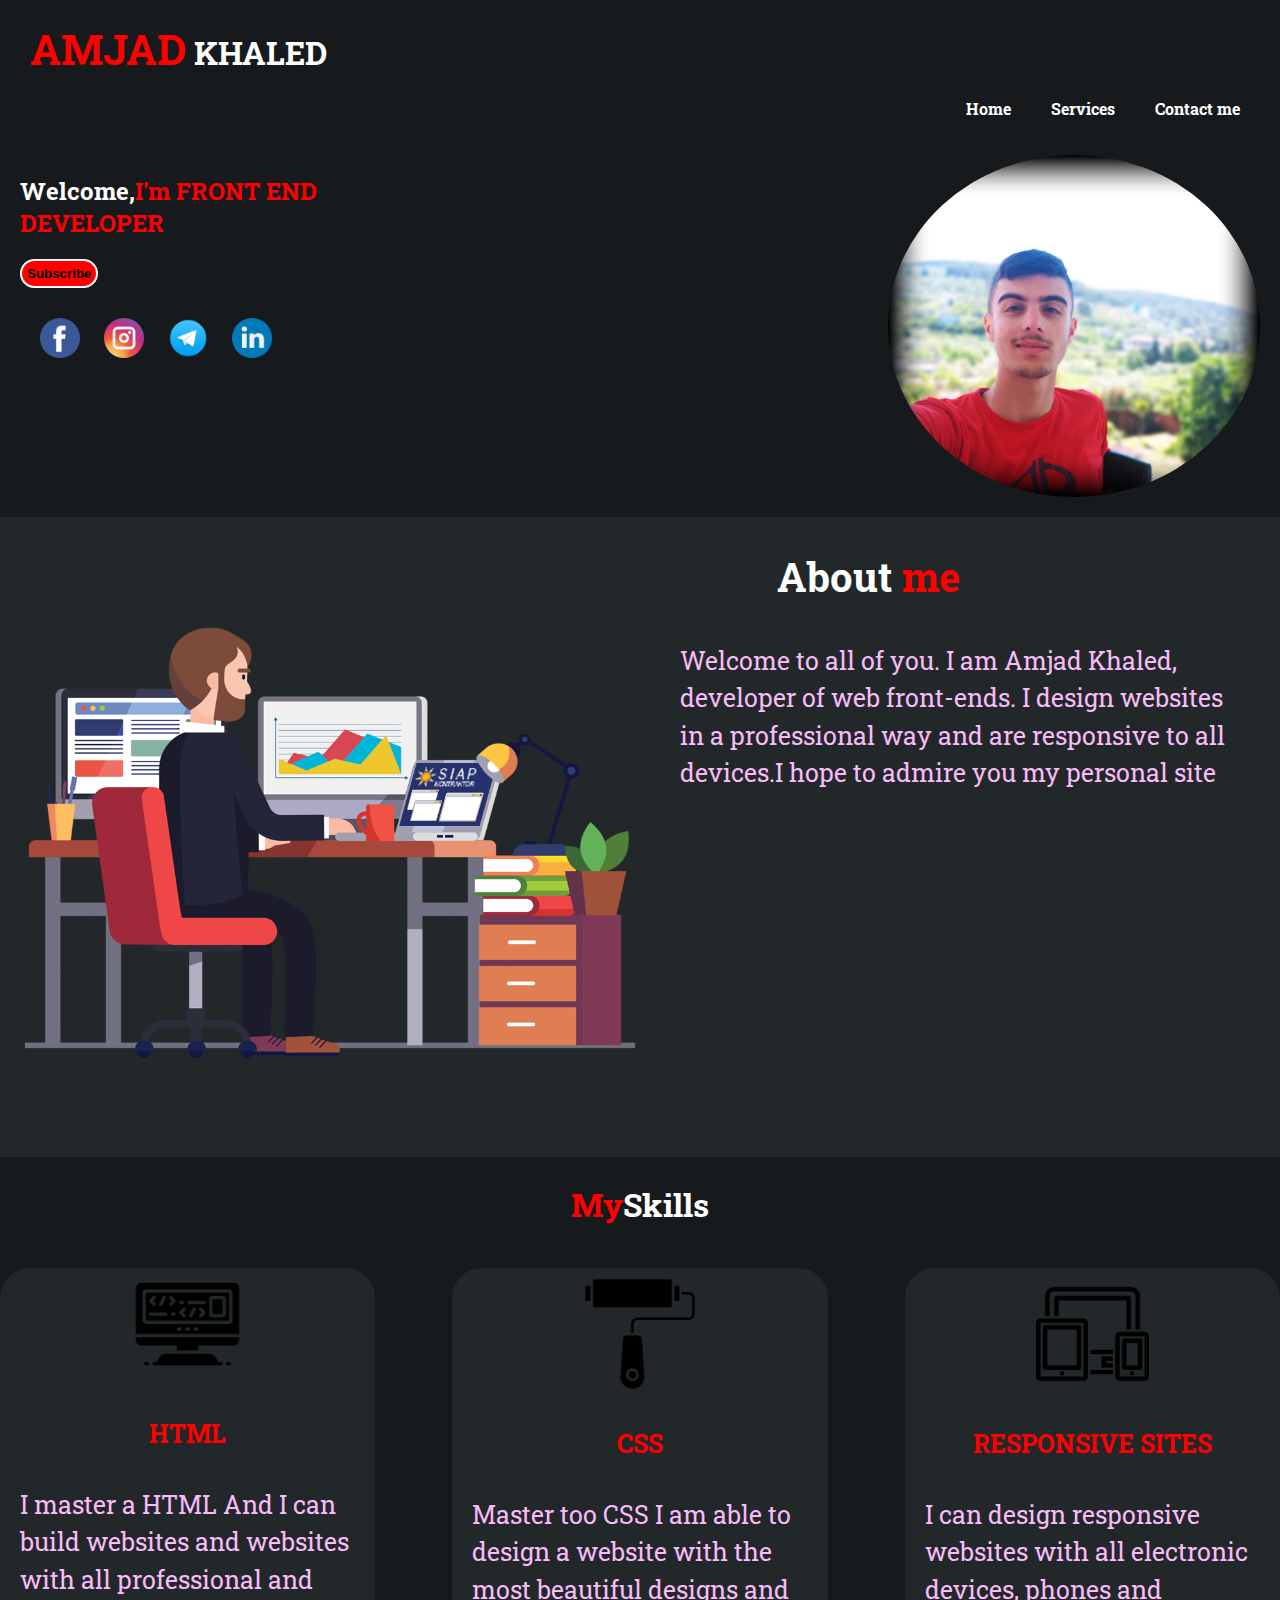
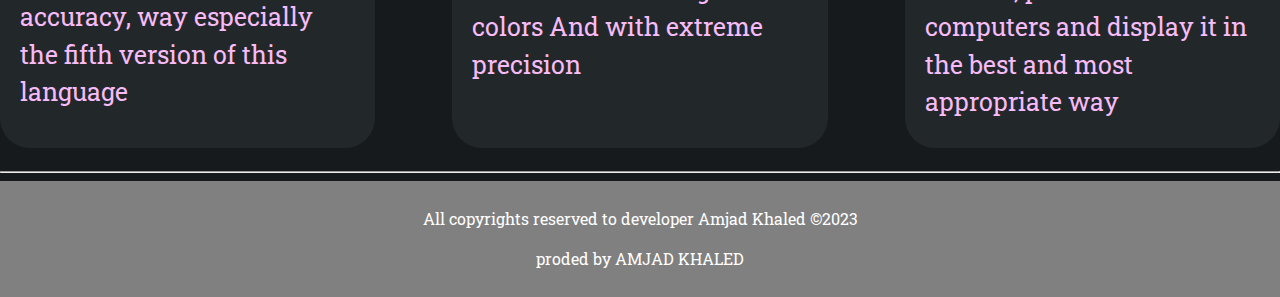
==== index.html @ 75079112 "Update index.html" ====
<!DOCTYPE html>
<html dir="ltr">
<head>
  <meta charset="UTF-8" />
  <meta thhp-equiv="X-UA-Compatible" content="IE=edge,chrome=1" />
  <meta name="viewport" content="width=device-width, initial-scale=1.0" />
 <title>Portfolio</title>
 <link rel="stylesheet" href="site.css" />
 <link href="https://fonts.googleapis.com/css2?family=Roboto+Slab:wght@200;300;500;800&display=swap" rel="stylesheet" />
 <link rel="icon" type="image/ico" href="contacts_profile_account_connection_icon_124666.ico" />

</head>
<body>
 <div class="title">
  <h1><span class="name">AMJAD</span>
  KHALED</h1>
  </div>
  <nav>
  <ul>
   <li><a href="#">Home</a></li>
   <li><a href="#">Services</a></li>
   <li><a href="#">Contact me</a></li>
  </ul>
 </nav>
 <section class="one">
   <div class"container">
   <h2>Welcome,<span class="front">I'm FRONT END<br> DEVELOPER</span></h2>
   <input type="button" class="btn" value="Subscribe">
      <div class="social">
    <a href="https://www.facebook.com/profile.php?id=100082338850668&mibextid=ZbWKwL" target="_blank" ><img src="facebook icon.png" alt="Facebook.png"></a>
      <a><img style="border-radius: 50%;" src="Instagram icon.png" alt="Instagram.png"></a>
          <a><img src="Telegram icon.png" alt="Telegram.png"></a>
          <a><img src="linkedin icon.png" alt="LinkedIn png"></a>
  </div>
  </div>
   <img class="amjad" src="Amjad.jpg" alt="myimage">
   
 </section>

<section class="tow">
    <img class="about" src="expert-management-computer-software-company-business-working-together-b101f2ecb027d3608e257641ebfd4123.png" alt="pngpic">
      
<h2 class="me">About <span>me</span></h2>
<div class="content">
    <p>Welcome to all of you. I am Amjad Khaled, developer of web front-ends. I design 
    websites in a professional way and are responsive to all devices.I hope to admire you my personal site </p>
</section>

<section class="three">
  <h2 class="skills"><span>My</span>Skills</h2>
  <div class="box">
  <div class="card">
    <img src="coding.png" alt="i">
    <h4>HTML</h4>
    <p>I master a HTML And I can build websites and websites with all professional and accuracy, way especially the fifth version of this language</p>
  </div>
  
    <div class="card">
      <img src="paint.png" alt="i" style="padding-top: 10px;">
   <h4>CSS</h4>
    <p>Master too CSS I am able to design a website with the most beautiful designs and colors And with extreme precision </p>
  </div>
  
    <div class="card">
      <img src="multipledevices.png" alt="i" style="padding-top: 10px;">
   <h4>RESPONSIVE SITES</h4>
    <p>I can design responsive websites with all electronic devices, phones and computers and display it in the best and most appropriate way</p>
  </div>
   
  </div>
</section>
<hr>
 <footer>
  <p>All copyrights reserved to developer Amjad Khaled ©2023</p>
  <p>proded by AMJAD KHALED</p>
 </footer>
</body>
</html>
---- site.css ----
:root{
   --bg1: #171a1c;
   --bg2: #22282a;
   --cr: #f7bcf7;
   
 }
  body {
   background-color: var(--bg1);
   font-family: 'Roboto Slab', serif;
   color: white;
   margin: 0;
   padding: 0;
   box-sizing: border-box;
   }

  nav ul {
   list-style-type: none;
  display: flex;
   justify-content: flex-end;
  }

  nav li {
   display: inline-block;
   margin-right: 40px;
   color: red;
   cursor: pointer;
   font-weight: bold;
  }

  a {
   color: white;
   text-decoration: none;
  }

  a:hover {
   color:red;
   transition-delay: 0.2s;
   transition-duration: 1.5s;
  }


  p {
   line-height: 1.5;
  }
  
.amjad{
  width: 30%;
  border-radius:50%;
  
  }
 section.one{
   display: flex;
   padding: 20px;
   justify-content: space-between;
   }
   section.tow{
     display: flex;
     background-color: var(--bg2);
   }
   section.three{
     background-color: var(--bg1);
   }
   div.title{
    padding-left: 30px;
   }
   
   div.content{
     margin: 100px 30px;
     display: flex;
     justify-content: flex-end;
    
   }
   h2.me{
   position: absolute;
   right: 25%;
     font-size: 250%;
   }
h2.skills{
text-align:center;
font-size:200%;
}
div p{
  color: #f7bcf7;
  font-size: 25px;
}
  footer {
    background-color: gray;
    color: #fff;
    padding: 10px 20px;
    text-align: center;
  }
  span{
    color: red;
    font-weight: bold;
  }
  span.name{
    font-size: 130%;
   
  }
div.social img{
  width: 40px;
  margin-left: 20px;
  margin-top: 30px;
}
div.social img:hover{
  transform: scale(1.3);
  transition-delay: 0.1s;
  transition-duration: 0.7s;
}
.btn{
  border-radius: 30px;
  border:2px solid white;
  font-weight: bold;
  background-color: red;
  padding: 5px;
  transition-duration: 1s;
 
}
.btn:hover{
  border: 2px solid white;
  background-color: transparent;
}
img.about{
  width: 50%;
 padding-left: 10px;
}
.box{
 display:flex;
 justify-content: space-between;
}

div.card{
background-color: var(--bg2);
  color: var(--rc);
  border-radius: 30px;
  width: calc(88%/3);
  margin: 15px 0;
}
div.card p{
  padding: 2px 20px;
  }
h4{
  font-weight: bold;
  color: red;
  text-align: center;
}
.card img{
  width: 30%;
  margin-left: 35%;
  
}


@media (max-width: 400px) {
div.social img  {
  margin-left: 5px;
  width: calc(75%/4);
   }
 
  div.content p{
    font-size: 10px;
    
  }
  div.content{
    margin: 50px 0px 0px 0px;
    padding-left: 10px;
  }
h2.me{
  font-size: 150%;
  right: 20%;
}   

.card{
  width: 100px;
  padding: 0;
}
.card h4{
  font-size: 15px;
}
 .card p{
   font-size: 10px;
   
 }
 .card img{
   width: 60%;
   margin-left: 20%;
 }
 
  .amjad{
    width:40%;
    height: 40%;
    border-radius: 20%;
   }
  
  img.about{
    width: 60%;
    height: 100%;
   }
h2.skills{
font-size:150%;
}
    
    }
    @media (min-width:400px){
      h4 {
        font-size: 25px;
      }
    }
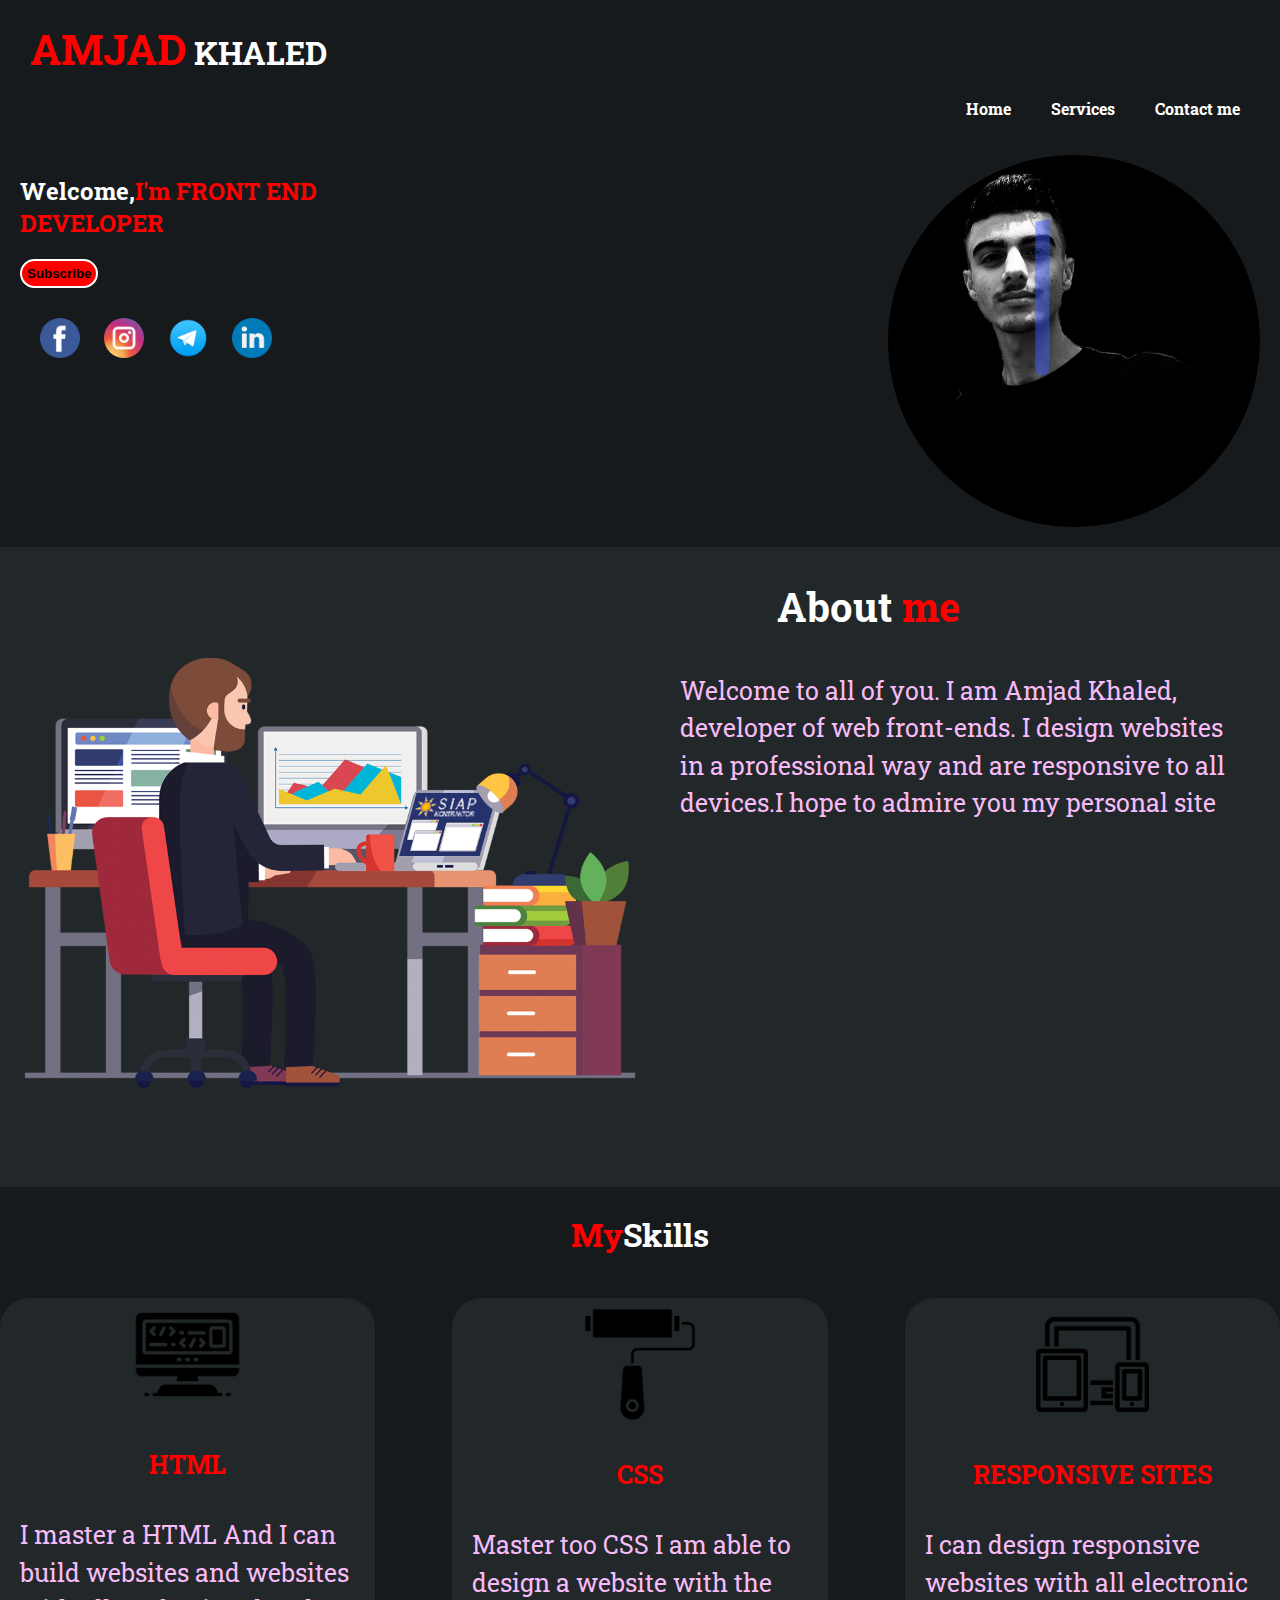
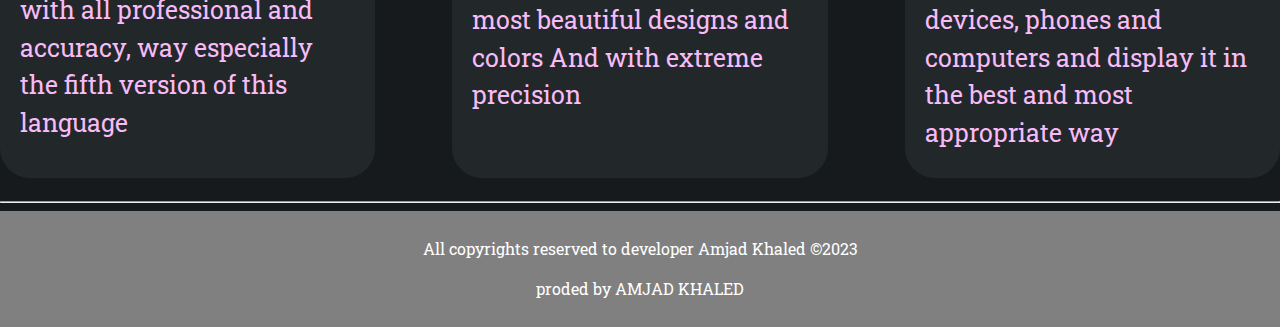
==== commit 2a148c69: "Update 2 index.html" ====
--- a/index.html
+++ b/index.html
@@ -33,7 +33,7 @@
           <a><img src="linkedin icon.png" alt="LinkedIn png"></a>
   </div>
   </div>
-   <img class="amjad" src="Amjad.jpg" alt="myimage">
+   <img class="amjad" src="PicsArt_05-26-01.14.28.jpg" alt="myimage">
    
  </section>
 
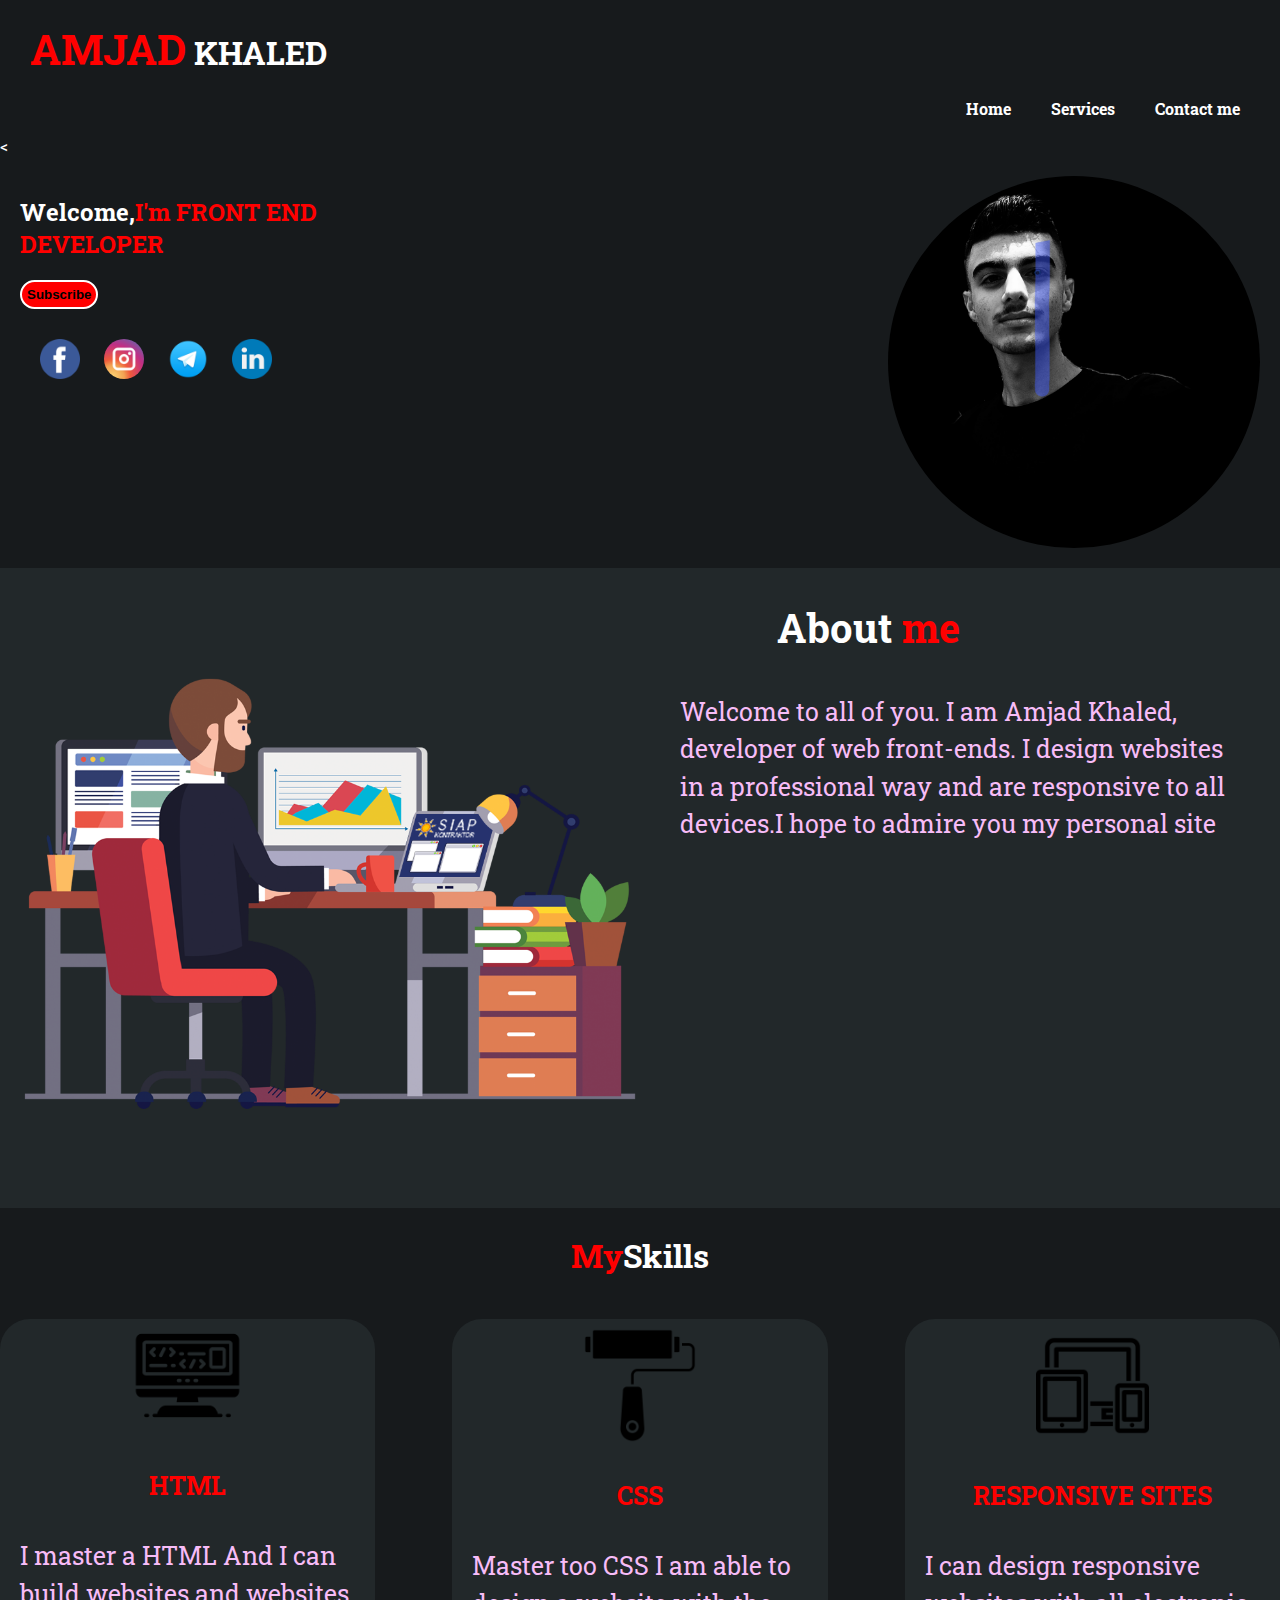
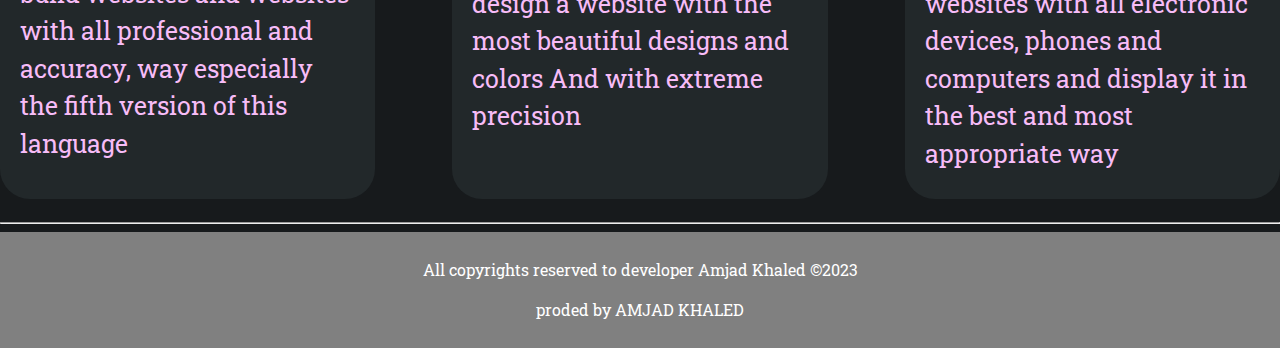
==== commit f6128b25: "Update index.html" ====
--- a/index.html
+++ b/index.html
@@ -19,11 +19,11 @@
   <ul>
    <li><a href="#">Home</a></li>
    <li><a href="#">Services</a></li>
-   <li><a href="#">Contact me</a></li>
+   <li><a href="contact.html">Contact me</a></li>
   </ul>
- </nav>
+ </nav><
  <section class="one">
-   <div class"container">
+   <div class="container">
    <h2>Welcome,<span class="front">I'm FRONT END<br> DEVELOPER</span></h2>
    <input type="button" class="btn" value="Subscribe">
       <div class="social">
--- a/site.css
+++ b/site.css
@@ -119,6 +119,7 @@
 .btn:hover{
   border: 2px solid white;
   background-color: transparent;
+ color:red;
 }
 img.about{
   width: 50%;
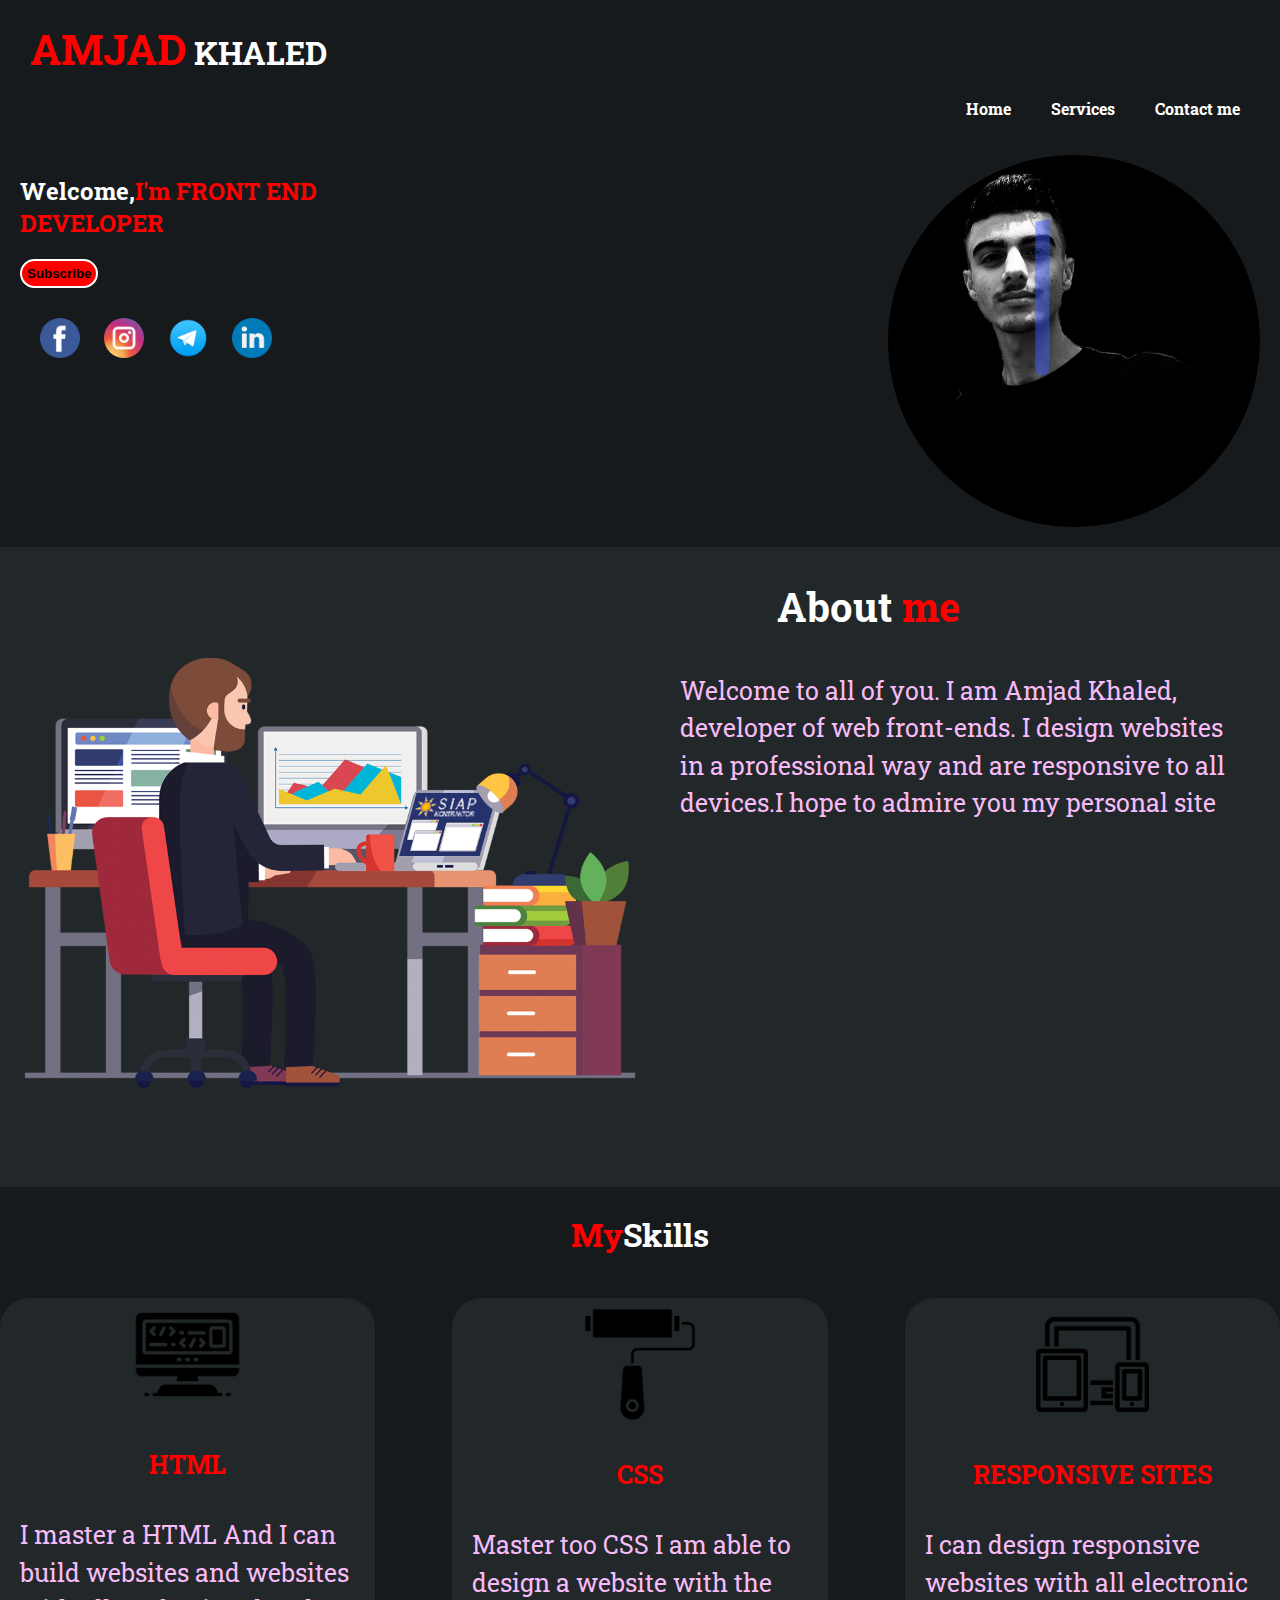
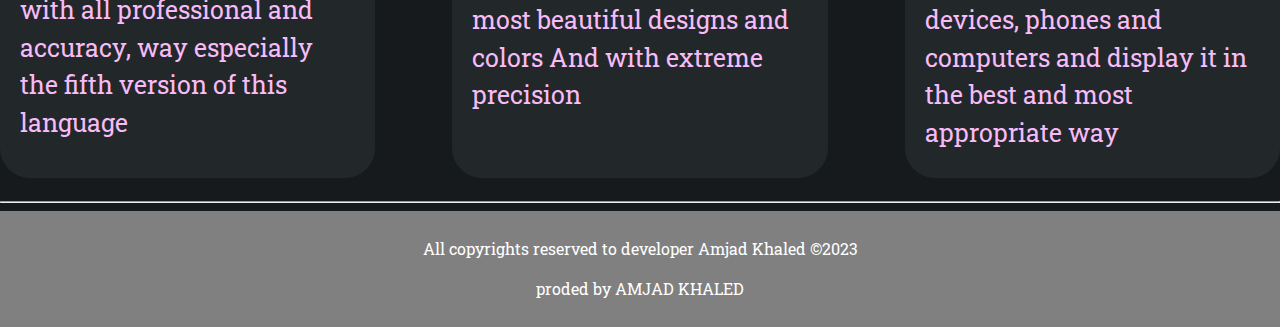
==== commit 0444ac17: "Update index.html" ====
--- a/index.html
+++ b/index.html
@@ -21,7 +21,7 @@
    <li><a href="#">Services</a></li>
    <li><a href="contact.html">Contact me</a></li>
   </ul>
- </nav><
+ </nav>
  <section class="one">
    <div class="container">
    <h2>Welcome,<span class="front">I'm FRONT END<br> DEVELOPER</span></h2>
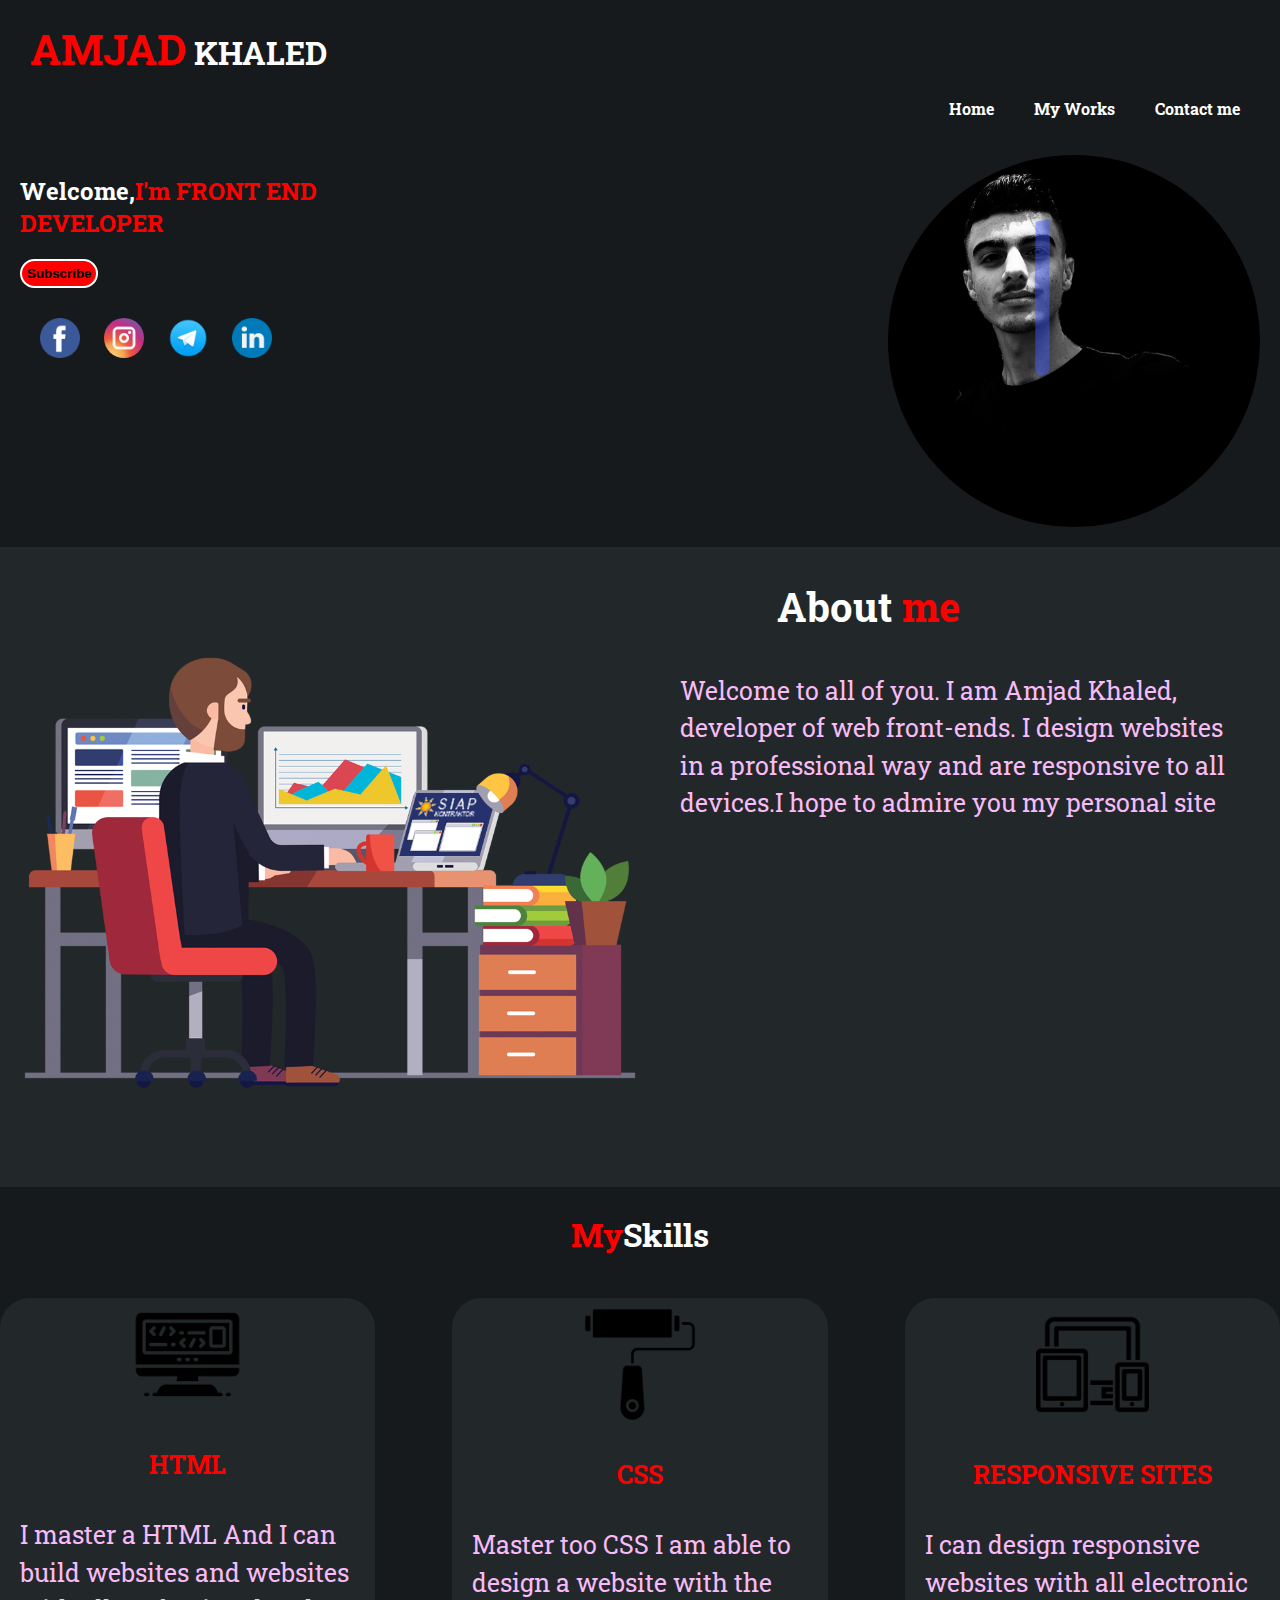
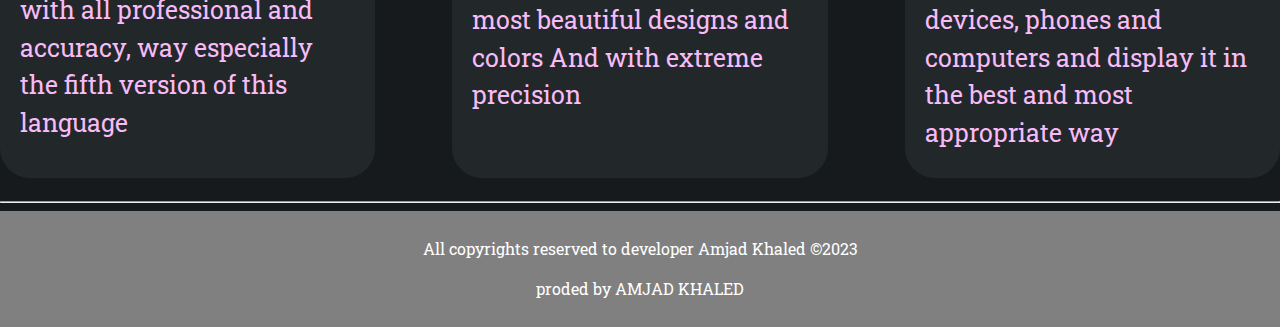
==== commit c92e120f: "Update index.html" ====
--- a/index.html
+++ b/index.html
@@ -18,7 +18,7 @@
   <nav>
   <ul>
    <li><a href="#">Home</a></li>
-   <li><a href="#">Services</a></li>
+   <li><a href="#">My Works</a></li>
    <li><a href="contact.html">Contact me</a></li>
   </ul>
  </nav>
